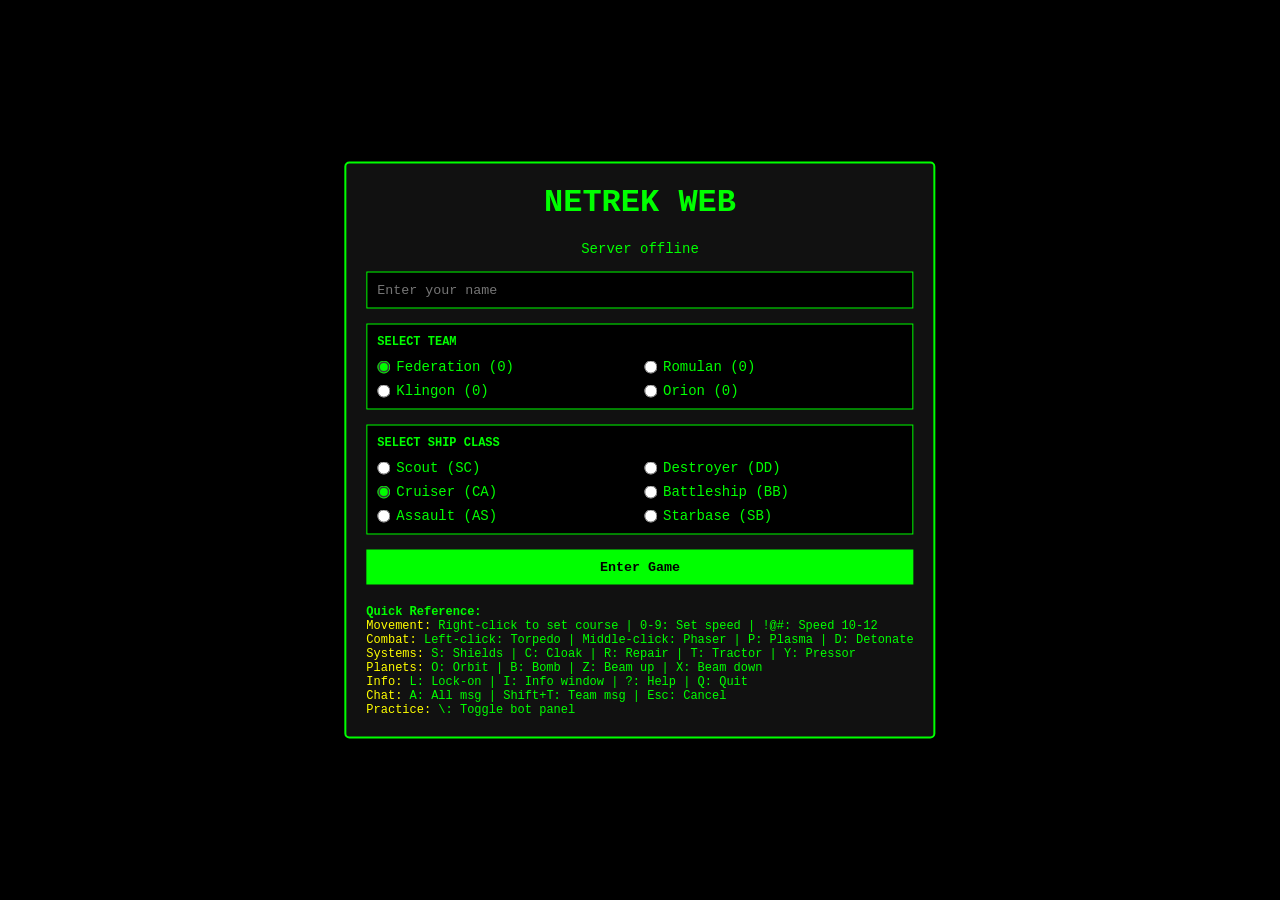
==== static/game.html @ 5dd9e2aa "fix: resolve remaining code review findings across backend and frontend Backend: - Align bot phaser " ====
<!DOCTYPE html>
<html lang="en">
<head>
    <meta charset="UTF-8">
    <meta name="viewport" content="width=device-width, initial-scale=1.0">
    <title>Netrek Web</title>
    <style>
        * {
            margin: 0;
            padding: 0;
            box-sizing: border-box;
        }
        
        body {
            font-family: 'Courier New', monospace;
            background: #000;
            color: #0f0;
            overflow: hidden;
        }
        
        #login {
            position: absolute;
            top: 50%;
            left: 50%;
            transform: translate(-50%, -50%);
            background: #111;
            border: 2px solid #0f0;
            padding: 20px;
            border-radius: 5px;
        }
        
        #login h1 {
            margin-bottom: 20px;
            text-align: center;
            color: #0f0;
        }
        
        #login input[type="text"] {
            display: block;
            width: 100%;
            padding: 10px;
            margin: 10px 0;
            background: #000;
            border: 1px solid #0f0;
            color: #0f0;
            font-family: inherit;
        }
        
        .radio-group {
            margin: 15px 0;
            padding: 10px;
            border: 1px solid #0f0;
            background: #000;
        }
        
        .radio-group-title {
            color: #0f0;
            margin-bottom: 10px;
            font-weight: bold;
            text-transform: uppercase;
            font-size: 12px;
        }
        
        .radio-options {
            display: grid;
            grid-template-columns: 1fr 1fr;
            gap: 8px;
        }
        
        .radio-option {
            display: flex;
            align-items: center;
            color: #0f0;
            font-size: 14px;
        }
        
        .radio-option input[type="radio"] {
            margin-right: 6px;
            accent-color: #0f0;
        }
        
        .radio-option label {
            cursor: pointer;
            user-select: none;
        }
        
        .radio-option input[type="radio"]:not(:disabled) + label:hover {
            color: #0ff;
        }
        
        .radio-option input[type="radio"]:disabled {
            opacity: 0.5;
            cursor: not-allowed;
        }
        
        .radio-option input[type="radio"]:disabled + label {
            cursor: not-allowed;
            opacity: 0.5;
        }
        
        #login button {
            width: 100%;
            padding: 10px;
            background: #0f0;
            color: #000;
            border: none;
            font-weight: bold;
            cursor: pointer;
            font-family: inherit;
        }
        
        #login button:hover {
            background: #0a0;
        }
        
        #game {
            display: none;
            width: 100vw;
            height: 100vh;
            position: relative;
        }
        
        #planet-counter {
            position: absolute;
            top: 10px;
            left: 50%;
            transform: translateX(-50%);
            background: rgba(0, 0, 0, 0.9);
            border: 2px solid #808080;
            padding: 8px 20px;
            border-radius: 5px;
            display: flex;
            gap: 20px;
            font-size: 14px;
            font-weight: bold;
            z-index: 100;
            font-family: 'Courier New', monospace;
            box-shadow: 0 2px 10px rgba(0, 0, 0, 0.5);
        }
        
        .counter-item {
            text-shadow: 0 0 5px currentColor;
        }
        
        #game-wrapper {
            display: flex;
            height: calc(100vh - 100px); /* Account for dashboard */
            justify-content: center;
            align-items: center;
            gap: 10px;
            padding: 10px;
        }
        
        #main-display {
            display: flex;
            flex: 0 0 auto;
            justify-content: center;
            align-items: center;
            gap: 2px;
            padding: 10px;
        }
        
        #tactical-view {
            position: relative;
            display: flex;
            justify-content: center;
            align-items: center;
        }
        
        #galactic-view {
            position: relative;
            display: flex;
            justify-content: center;
            align-items: center;
        }
        
        canvas {
            display: block;
            border: 2px solid #808080;
        }
        
        #tactical {
            background: #000;
        }
        
        #galactic-map {
            background: #000;
        }
        
        #dashboard {
            position: absolute;
            bottom: 0;
            left: 0;
            right: 0;
            height: 100px;
            background: linear-gradient(to bottom, #1a1a1a, #0a0a0a);
            border-top: 2px solid #808080;
            padding: 15px 20px;
            display: flex;
            justify-content: space-evenly;
            align-items: center;
            gap: 20px;
            box-shadow: 0 -5px 20px rgba(0, 255, 0, 0.1);
        }
        
        .stat {
            text-align: center;
            padding: 5px 15px;
            background: rgba(0, 0, 0, 0.5);
            border: 1px solid rgba(0, 255, 0, 0.2);
            border-radius: 5px;
            min-width: 80px;
        }
        
        .stat-label {
            font-size: 11px;
            color: #aaa;
            letter-spacing: 1px;
            margin-bottom: 3px;
            font-weight: bold;
        }
        
        .stat-value {
            font-size: 18px;
            color: #0f0;
            font-weight: bold;
            text-shadow: 0 0 5px rgba(0, 255, 0, 0.5);
        }
        
        
        #messages-container {
            flex: 1 1 200px;
            max-width: 320px;
            height: calc(100vh - 130px); /* Account for dashboard + padding */
            background: rgba(0, 0, 0, 0.8);
            border: 1px solid #808080;
            z-index: 10;
            display: flex;
            flex-direction: column;
        }

        .message-panel {
            display: flex;
            flex-direction: column;
            border-bottom: 1px solid #404040;
            min-height: 0; /* Important for flex children with overflow */
        }
        
        #player-messages-panel {
            flex: 1; /* 1/3 of the height */
        }
        
        #server-messages-panel {
            flex: 2; /* 2/3 of the height */
        }

        .message-panel:last-child {
            border-bottom: none;
        }

        .message-label {
            background: rgba(128, 128, 128, 0.1);
            color: #c0c0c0;
            padding: 2px 5px;
            font-size: 10px;
            font-weight: bold;
            border-bottom: 1px solid #606060;
            text-align: center;
        }

        .messages {
            flex: 1;
            padding: 5px;
            overflow-y: auto;
            font-size: 9px;
            min-height: 0; /* Important for overflow to work in flex container */
        }

        .message {
            margin: 2px 0;
        }
        
        .message.warning {
            color: #ff0;
        }
        
        .message.team {
            color: #0ff;
        }
        
        .message.kill {
            color: #f00;
        }
        
        #player-list {
            flex: 1 1 200px;
            max-width: 320px;
            height: calc(100vh - 130px); /* Account for dashboard + padding */
            background: rgba(0, 0, 0, 0.8);
            border: 1px solid #808080;
            padding: 5px;
            overflow-y: auto;
            font-size: 9px;
            z-index: 10;
        }
        
        .player-entry {
            display: flex;
            justify-content: space-between;
            margin: 2px 0;
        }
        
        .team-fed { color: #ff0; }
        .team-rom { color: #f00; }
        .team-kli { color: #0f0; }
        .team-ori { color: #0ff; }
        
        #controls-help {
            position: absolute;
            bottom: 110px;
            left: 10px;
            font-size: 11px;
            color: #888;
            background: rgba(0, 0, 0, 0.8);
            padding: 5px;
            border: 1px solid #444;
        }
        
        #message-input {
            display: none;
            position: absolute;
            bottom: 50%;
            left: 50%;
            transform: translateX(-50%);
            background: rgba(0, 0, 0, 0.9);
            border: 2px solid #0f0;
            padding: 10px;
            z-index: 1000;
        }
        
        #message-input input {
            background: #000;
            border: 1px solid #0f0;
            color: #0f0;
            padding: 5px;
            width: 400px;
            font-family: inherit;
        }
        
        #message-input .prompt {
            color: #0f0;
            margin-bottom: 5px;
        }
        
        #help-window {
            display: none;
            position: fixed;
            top: 50%;
            left: 50%;
            transform: translate(-50%, -50%);
            background: rgba(0, 0, 0, 0.95);
            border: 2px solid #0f0;
            padding: 20px;
            z-index: 1001;
            max-width: 800px;
            max-height: 80vh;
            overflow-y: auto;
        }
        
        #help-window h2 {
            color: #0f0;
            margin-bottom: 15px;
            text-align: center;
            border-bottom: 1px solid #0f0;
            padding-bottom: 10px;
        }
        
        #help-window .help-section {
            margin-bottom: 20px;
        }
        
        #help-window .help-section h3 {
            color: #0f0;
            margin-bottom: 10px;
            font-size: 14px;
        }
        
        #help-window .help-item {
            display: flex;
            margin-bottom: 5px;
            font-size: 12px;
        }
        
        #help-window .help-key {
            color: #ff0;
            min-width: 80px;
            font-weight: bold;
        }
        
        #help-window .help-desc {
            color: #0f0;
        }
        
        #help-window .close-help {
            margin-top: 15px;
            text-align: center;
            color: #999;
            font-size: 11px;
        }
        
        #practice-panel {
            position: fixed;
            top: 50%;
            right: 20px;
            transform: translateY(-50%);
            background: rgba(0, 0, 0, 0.95);
            border: 2px solid #0f0;
            padding: 20px;
            border-radius: 5px;
            display: none;
            z-index: 10000;
            min-width: 200px;
            box-shadow: 0 0 20px rgba(0, 255, 0, 0.3);
        }
        
        #practice-panel.show {
            display: block;
        }
        
        .practice-header {
            color: #0f0;
            font-size: 16px;
            font-weight: bold;
            margin-bottom: 15px;
            text-align: center;
            text-transform: uppercase;
            letter-spacing: 2px;
        }
        
        .practice-buttons {
            display: flex;
            flex-direction: column;
            gap: 10px;
        }
        
        .practice-buttons button {
            background: transparent;
            border: 1px solid #0f0;
            color: #0f0;
            padding: 8px 15px;
            cursor: pointer;
            font-family: 'Courier New', monospace;
            font-size: 12px;
            transition: all 0.3s;
            text-transform: uppercase;
        }
        
        .practice-buttons button:hover {
            background: #0f0;
            color: #000;
            box-shadow: 0 0 10px rgba(0, 255, 0, 0.5);
        }
        
        .practice-help {
            margin-top: 15px;
            padding-top: 15px;
            border-top: 1px solid rgba(0, 255, 0, 0.3);
            color: #0a0;
            font-size: 11px;
            text-align: center;
        }
        
        #alert-status {
            position: absolute;
            left: 50%;
            transform: translateX(-50%);
            bottom: calc(100px + 10px); /* Dashboard height + 10px gap */
            background: rgba(0, 0, 0, 0.9);
            border: 2px solid;
            padding: 10px 20px;
            border-radius: 5px;
            font-family: 'Courier New', monospace;
            font-size: 18px;
            font-weight: bold;
            text-align: center;
            z-index: 200;
            box-shadow: 0 0 20px rgba(0, 0, 0, 0.8);
            text-shadow: 0 0 10px currentColor;
            letter-spacing: 2px;
        }
        
        #alert-status.yellow-alert {
            color: #ffff00;
            border-color: #ffff00;
            box-shadow: 0 0 20px rgba(255, 255, 0, 0.3);
        }
        
        #alert-status.red-alert {
            color: #ff0000;
            border-color: #ff0000;
            box-shadow: 0 0 20px rgba(255, 0, 0, 0.3);
            animation: redAlertPulse 1s infinite alternate;
        }
        
        @keyframes redAlertPulse {
            from { opacity: 1; }
            to { opacity: 0.7; }
        }
        
        @media (max-width: 1200px) {
            #game-wrapper {
                flex-direction: column;
                align-items: center;
            }
            
            #messages, #player-list {
                width: 100%;
                max-width: none;
                flex: 0 0 200px;
                height: 200px;
                margin: 0;
            }
        }
    </style>
</head>
<body>
    <div id="login">
        <h1>NETREK WEB</h1>
        <div id="serverStats" style="color: #0f0; text-align: center; margin-bottom: 15px; font-size: 14px;">
            <span id="totalPlayers">Loading server...</span>
        </div>
        <input type="text" id="playerName" placeholder="Enter your name" maxlength="16" pattern="[a-zA-Z0-9]*" onkeypress="return /[a-zA-Z0-9]/.test(event.key)" oninput="this.value = this.value.replace(/[^a-zA-Z0-9]/g, '')">
        
        <div class="radio-group">
            <div class="radio-group-title">Select Team</div>
            <div class="radio-options">
                <div class="radio-option">
                    <input type="radio" id="teamFed" name="team" value="1" checked>
                    <label for="teamFed">Federation <span id="fedCount">(0)</span></label>
                </div>
                <div class="radio-option">
                    <input type="radio" id="teamRom" name="team" value="2">
                    <label for="teamRom">Romulan <span id="romCount">(0)</span></label>
                </div>
                <div class="radio-option">
                    <input type="radio" id="teamKli" name="team" value="4">
                    <label for="teamKli">Klingon <span id="kliCount">(0)</span></label>
                </div>
                <div class="radio-option">
                    <input type="radio" id="teamOri" name="team" value="8">
                    <label for="teamOri">Orion <span id="oriCount">(0)</span></label>
                </div>
            </div>
        </div>
        
        <div class="radio-group">
            <div class="radio-group-title">Select Ship Class</div>
            <div class="radio-options">
                <div class="radio-option">
                    <input type="radio" id="shipSC" name="ship" value="0">
                    <label for="shipSC">Scout (SC)</label>
                </div>
                <div class="radio-option">
                    <input type="radio" id="shipDD" name="ship" value="1">
                    <label for="shipDD">Destroyer (DD)</label>
                </div>
                <div class="radio-option">
                    <input type="radio" id="shipCA" name="ship" value="2" checked>
                    <label for="shipCA">Cruiser (CA)</label>
                </div>
                <div class="radio-option">
                    <input type="radio" id="shipBB" name="ship" value="3">
                    <label for="shipBB">Battleship (BB)</label>
                </div>
                <div class="radio-option">
                    <input type="radio" id="shipAS" name="ship" value="4">
                    <label for="shipAS">Assault (AS)</label>
                </div>
                <div class="radio-option">
                    <input type="radio" id="shipSB" name="ship" value="5">
                    <label for="shipSB">Starbase (SB)</label>
                </div>
            </div>
        </div>
        
        <button onclick="connect()">Enter Game</button>
        <div style="margin-top: 20px; font-size: 12px; color: #0f0;">
            <strong>Quick Reference:</strong><br>
            <span style="color: #ff0;">Movement:</span> Right-click to set course | 0-9: Set speed | !@#: Speed 10-12<br>
            <span style="color: #ff0;">Combat:</span> Left-click: Torpedo | Middle-click: Phaser | P: Plasma | D: Detonate<br>
            <span style="color: #ff0;">Systems:</span> S: Shields | C: Cloak | R: Repair | T: Tractor | Y: Pressor<br>
            <span style="color: #ff0;">Planets:</span> O: Orbit | B: Bomb | Z: Beam up | X: Beam down<br>
            <span style="color: #ff0;">Info:</span> L: Lock-on | I: Info window | ?: Help | Q: Quit<br>
            <span style="color: #ff0;">Chat:</span> A: All msg | Shift+T: Team msg | Esc: Cancel<br>
            <span style="color: #ff0;">Practice:</span> \: Toggle bot panel
        </div>
    </div>
    
    <div id="game">
        <div id="planet-counter">
            <span id="tournament-timer-display" class="counter-item" style="color: #ff99ff; display: none;">T-MODE <span id="tournament-timer-value">0:00</span></span>
            <span class="counter-item" style="color: #ffff00;">FED: <span id="fed-planets">0</span></span>
            <span class="counter-item" style="color: #ff0000;">ROM: <span id="rom-planets">0</span></span>
            <span class="counter-item" style="color: #00ff00;">KLI: <span id="kli-planets">0</span></span>
            <span class="counter-item" style="color: #00ffff;">ORI: <span id="ori-planets">0</span></span>
            <span class="counter-item" style="color: #888888;">IND: <span id="ind-planets">0</span></span>
        </div>
        <div id="game-wrapper">
            <div id="messages-container">
                <div class="message-panel" id="player-messages-panel">
                    <div class="message-label">PLAYER MESSAGES</div>
                    <div id="messages-player" class="messages"></div>
                </div>
                <div class="message-panel" id="server-messages-panel">
                    <div class="message-label">SERVER MESSAGES</div>
                    <div id="messages-server" class="messages"></div>
                </div>
            </div>
            <div id="main-display">
                <div id="tactical-view">
                    <canvas id="tactical"></canvas>
                </div>
                <div id="galactic-view">
                    <canvas id="galactic-map"></canvas>
                </div>
            </div>
            <div id="player-list"></div>
        </div>
        <div id="alert-status" style="display: none;"></div>
        <div id="dashboard">
            <div class="stat">
                <div class="stat-label">SHIELDS</div>
                <div class="stat-value" id="shields">100</div>
            </div>
            <div class="stat">
                <div class="stat-label">DAMAGE</div>
                <div class="stat-value" id="damage" style="color: #fa0">0</div>
            </div>
            <div class="stat">
                <div class="stat-label">FUEL</div>
                <div class="stat-value" id="fuel" style="color: #0ff">10000</div>
            </div>
            <div class="stat">
                <div class="stat-label">WTEMP</div>
                <div class="stat-value" id="wtemp" style="color: #f80">0</div>
            </div>
            <div class="stat">
                <div class="stat-label">ETEMP</div>
                <div class="stat-value" id="etemp" style="color: #ff0">0</div>
            </div>
            <div class="stat">
                <div class="stat-label">SPEED</div>
                <div class="stat-value" id="speed">0</div>
            </div>
            <div class="stat">
                <div class="stat-label">ARMIES</div>
                <div class="stat-value" id="armies" style="color: #0f0">0</div>
            </div>
            <div class="stat">
                <div class="stat-label">STATUS</div>
                <div class="stat-value" id="status" style="font-size: 11px"></div>
            </div>
            <div class="stat">
                <div class="stat-label">KS/K/D</div>
                <div class="stat-value" id="kda-stats" style="font-size: 11px; color: #8f8">0/0/0</div>
            </div>
            <div class="stat">
                <div class="stat-label">K/D</div>
                <div class="stat-value" id="kd-ratio" style="font-size: 11px; color: #8f8">0.00</div>
            </div>
            <div class="stat">
                <div class="stat-label">TICK</div>
                <div class="stat-value" id="network-delay" style="font-size: 11px; color: #0f0; text-align: right;">0ms</div>
            </div>
            <div class="stat">
                <div class="stat-label">COMPRESSION</div>
                <div class="stat-value" id="compression-indicator" style="font-size: 11px; color: #888;">OFF</div>
            </div>
        </div>
    </div>
    
    <div id="message-input">
        <div class="prompt">Enter message:</div>
        <input type="text" id="message-text" maxlength="80">
    </div>
    
    <div id="help-window">
        <h2>NETREK CONTROLS</h2>
        
        <div class="help-section">
            <h3>MOVEMENT</h3>
            <div class="help-item">
                <span class="help-key">0-9</span>
                <span class="help-desc">Set speed (0=stop, 9=max)</span>
            </div>
            <div class="help-item">
                <span class="help-key">!, @, #</span>
                <span class="help-desc">Set speed 10, 11, 12 (Shift+1,2,3)</span>
            </div>
            <div class="help-item">
                <span class="help-key">Right Click</span>
                <span class="help-desc">Set course/direction</span>
            </div>
        </div>
        
        <div class="help-section">
            <h3>COMBAT</h3>
            <div class="help-item">
                <span class="help-key">Left Click</span>
                <span class="help-desc">Fire torpedo</span>
            </div>
            <div class="help-item">
                <span class="help-key">Middle Click</span>
                <span class="help-desc">Fire phaser</span>
            </div>
            <div class="help-item">
                <span class="help-key">p</span>
                <span class="help-desc">Fire plasma torpedo</span>
            </div>
            <div class="help-item">
                <span class="help-key">d</span>
                <span class="help-desc">Detonate own torpedoes</span>
            </div>
        </div>
        
        <div class="help-section">
            <h3>SHIP SYSTEMS</h3>
            <div class="help-item">
                <span class="help-key">s</span>
                <span class="help-desc">Toggle shields</span>
            </div>
            <div class="help-item">
                <span class="help-key">c</span>
                <span class="help-desc">Toggle cloak</span>
            </div>
            <div class="help-item">
                <span class="help-key">r/R</span>
                <span class="help-desc">Toggle repair mode</span>
            </div>
            <div class="help-item">
                <span class="help-key">t</span>
                <span class="help-desc">Tractor beam nearest enemy</span>
            </div>
            <div class="help-item">
                <span class="help-key">y</span>
                <span class="help-desc">Pressor beam nearest enemy</span>
            </div>
        </div>
        
        <div class="help-section">
            <h3>PLANETS</h3>
            <div class="help-item">
                <span class="help-key">o</span>
                <span class="help-desc">Orbit planet</span>
            </div>
            <div class="help-item">
                <span class="help-key">b</span>
                <span class="help-desc">Bomb planet (when orbiting)</span>
            </div>
            <div class="help-item">
                <span class="help-key">z</span>
                <span class="help-desc">Beam up armies</span>
            </div>
            <div class="help-item">
                <span class="help-key">x</span>
                <span class="help-desc">Beam down armies</span>
            </div>
        </div>
        
        <div class="help-section">
            <h3>TARGETING</h3>
            <div class="help-item">
                <span class="help-key">l</span>
                <span class="help-desc">Lock on nearest planet to cursor</span>
            </div>
            <div class="help-item">
                <span class="help-key">i/I</span>
                <span class="help-desc">Show info for object under cursor</span>
            </div>
        </div>
        
        <div class="help-section">
            <h3>COMMUNICATION</h3>
            <div class="help-item">
                <span class="help-key">a</span>
                <span class="help-desc">Send message to all</span>
            </div>
            <div class="help-item">
                <span class="help-key">/</span>
                <span class="help-desc">Quick slash commands (opens All message with /)</span>
            </div>
            <div class="help-item">
                <span class="help-key">t/T</span>
                <span class="help-desc">Send message to team (Shift+t or T)</span>
            </div>
            <div class="help-item">
                <span class="help-key">Escape</span>
                <span class="help-desc">Cancel message / Close windows</span>
            </div>
        </div>
        
        <div class="help-section">
            <h3>OTHER</h3>
            <div class="help-item">
                <span class="help-key">\</span>
                <span class="help-desc">Toggle practice panel</span>
            </div>
            <div class="help-item">
                <span class="help-key">m</span>
                <span class="help-desc">Toggle team centroid markers</span>
            </div>
            <div class="help-item">
                <span class="help-key">?</span>
                <span class="help-desc">Toggle this help window</span>
            </div>
            <div class="help-item">
                <span class="help-key">Q</span>
                <span class="help-desc">Quit/Self-destruct (capital Q)</span>
            </div>
        </div>
        
        <div class="close-help">Press ? or Escape to close</div>
    </div>
    
    <div id="practice-panel">
        <div class="practice-header">Practice Mode</div>
        <div class="practice-buttons">
            <button onclick="balanceTeams()">Balance Teams</button>
            <button onclick="fillWithBots()">Fill All Slots</button>
            <button onclick="clearBots()">Clear All Bots</button>
        </div>
        <div class="practice-help">Press \ (backslash) to toggle or Escape to close this panel</div>
    </div>
    
    <script src="convert_bitmaps.js"></script>
    <script src="planet-renderer.js"></script>
    <script src="info-window.js"></script>
    <script src="ship-bitmaps-all-teams.js"></script>
    <script src="ship-renderer.js"></script>
    <script src="netrek.js"></script>
</body>
</html>
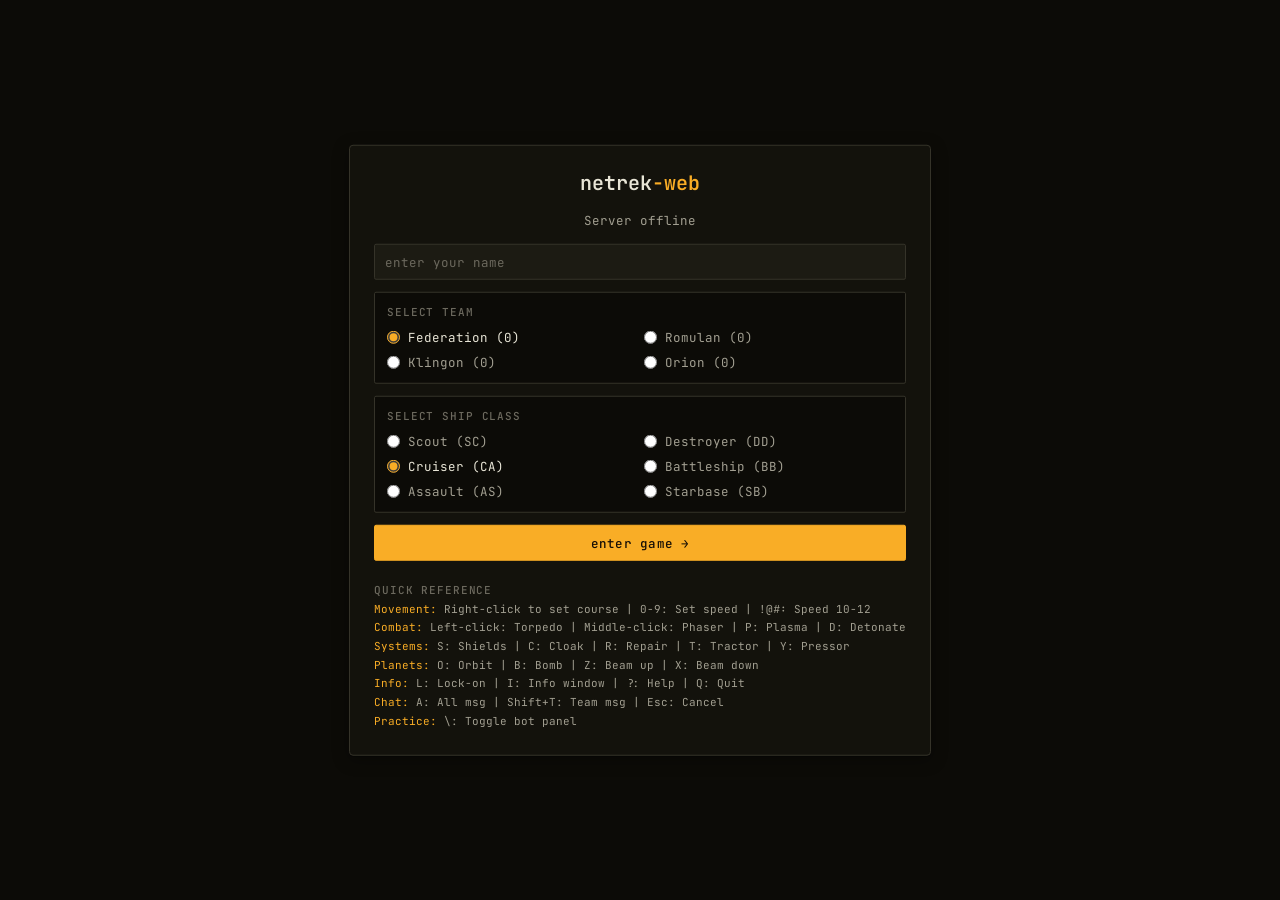
==== commit 603fc533: "style: adopt lab1702 design system for UI chrome Landing page, login, and in-game HUD chrome (dashbo" ====
--- a/static/game.html
+++ b/static/game.html
@@ -3,114 +3,108 @@
 <head>
     <meta charset="UTF-8">
     <meta name="viewport" content="width=device-width, initial-scale=1.0">
-    <title>Netrek Web</title>
+    <title>netrek-web</title>
+    <link rel="stylesheet" href="lab1702.css">
     <style>
-        * {
-            margin: 0;
-            padding: 0;
-            box-sizing: border-box;
-        }
-        
+        /* lab1702 design system for all UI chrome.
+           In-game team colors (red/yellow/green/cyan) are historical
+           Netrek colors and intentionally NOT tokenized. */
         body {
-            font-family: 'Courier New', monospace;
-            background: #000;
-            color: #0f0;
+            font-family: var(--font-mono);
+            font-size: 14px;
+            background: var(--bg-0);
+            color: var(--fg-1);
             overflow: hidden;
         }
-        
+
         #login {
             position: absolute;
             top: 50%;
             left: 50%;
             transform: translate(-50%, -50%);
-            background: #111;
-            border: 2px solid #0f0;
-            padding: 20px;
-            border-radius: 5px;
-        }
-        
+            background: var(--bg-1);
+            border: 1px solid var(--border-1);
+            padding: 24px;
+            border-radius: var(--radius-2);
+            box-shadow: var(--shadow-card);
+        }
+
         #login h1 {
-            margin-bottom: 20px;
+            margin-bottom: 16px;
             text-align: center;
-            color: #0f0;
-        }
-        
+            font-size: 20px;
+            font-weight: 600;
+            color: var(--fg-1);
+        }
+
+        #login h1 .accent { color: var(--amber); }
+
         #login input[type="text"] {
             display: block;
-            width: 100%;
-            padding: 10px;
-            margin: 10px 0;
-            background: #000;
-            border: 1px solid #0f0;
-            color: #0f0;
-            font-family: inherit;
-        }
-        
+            margin: 12px 0;
+        }
+
         .radio-group {
-            margin: 15px 0;
-            padding: 10px;
-            border: 1px solid #0f0;
-            background: #000;
-        }
-        
+            margin: 12px 0;
+            padding: 12px;
+            border: 1px solid var(--border-1);
+            border-radius: var(--radius-1);
+            background: var(--bg-0);
+        }
+
         .radio-group-title {
-            color: #0f0;
+            color: var(--fg-3);
             margin-bottom: 10px;
-            font-weight: bold;
+            font-weight: 500;
             text-transform: uppercase;
-            font-size: 12px;
-        }
-        
+            letter-spacing: var(--tracking-label);
+            font-size: 11px;
+        }
+
         .radio-options {
             display: grid;
             grid-template-columns: 1fr 1fr;
             gap: 8px;
         }
-        
+
         .radio-option {
             display: flex;
             align-items: center;
-            color: #0f0;
-            font-size: 14px;
-        }
-        
+            color: var(--fg-2);
+            font-size: 12.5px;
+        }
+
         .radio-option input[type="radio"] {
-            margin-right: 6px;
-            accent-color: #0f0;
-        }
-        
+            margin-right: 8px;
+            accent-color: var(--amber);
+        }
+
         .radio-option label {
             cursor: pointer;
             user-select: none;
-        }
-        
+            transition: color var(--dur-fast) var(--ease-out);
+        }
+
+        .radio-option input[type="radio"]:checked + label {
+            color: var(--fg-1);
+        }
+
         .radio-option input[type="radio"]:not(:disabled) + label:hover {
-            color: #0ff;
-        }
-        
+            color: var(--amber);
+        }
+
         .radio-option input[type="radio"]:disabled {
             opacity: 0.5;
             cursor: not-allowed;
         }
-        
+
         .radio-option input[type="radio"]:disabled + label {
             cursor: not-allowed;
             opacity: 0.5;
         }
-        
-        #login button {
+
+        #login > button {
             width: 100%;
-            padding: 10px;
-            background: #0f0;
-            color: #000;
-            border: none;
-            font-weight: bold;
-            cursor: pointer;
-            font-family: inherit;
-        }
-        
-        #login button:hover {
-            background: #0a0;
         }
         
         #game {
@@ -125,19 +119,18 @@
             top: 10px;
             left: 50%;
             transform: translateX(-50%);
-            background: rgba(0, 0, 0, 0.9);
-            border: 2px solid #808080;
+            background: var(--bg-1);
+            border: 1px solid var(--border-1);
             padding: 8px 20px;
-            border-radius: 5px;
+            border-radius: var(--radius-2);
             display: flex;
             gap: 20px;
-            font-size: 14px;
-            font-weight: bold;
+            font-size: 13px;
+            font-weight: 600;
             z-index: 100;
-            font-family: 'Courier New', monospace;
-            box-shadow: 0 2px 10px rgba(0, 0, 0, 0.5);
-        }
-        
+            box-shadow: var(--shadow-card);
+        }
+
         .counter-item {
             text-shadow: 0 0 5px currentColor;
         }
@@ -176,55 +169,56 @@
         
         canvas {
             display: block;
-            border: 2px solid #808080;
-        }
-        
+            border: 1px solid var(--border-1);
+            border-radius: var(--radius-2);
+        }
+
         #tactical {
             background: #000;
         }
-        
+
         #galactic-map {
             background: #000;
         }
-        
+
         #dashboard {
             position: absolute;
             bottom: 0;
             left: 0;
             right: 0;
             height: 100px;
-            background: linear-gradient(to bottom, #1a1a1a, #0a0a0a);
-            border-top: 2px solid #808080;
+            background: var(--bg-1);
+            border-top: 1px solid var(--border-1);
             padding: 15px 20px;
             display: flex;
             justify-content: space-evenly;
             align-items: center;
             gap: 20px;
-            box-shadow: 0 -5px 20px rgba(0, 255, 0, 0.1);
-        }
-        
+        }
+
         .stat {
             text-align: center;
             padding: 5px 15px;
-            background: rgba(0, 0, 0, 0.5);
-            border: 1px solid rgba(0, 255, 0, 0.2);
-            border-radius: 5px;
+            background: var(--bg-0);
+            border: 1px solid var(--border-1);
+            border-radius: var(--radius-1);
             min-width: 80px;
         }
-        
+
         .stat-label {
-            font-size: 11px;
-            color: #aaa;
-            letter-spacing: 1px;
+            font-size: 10px;
+            color: var(--fg-3);
+            letter-spacing: var(--tracking-label);
+            text-transform: uppercase;
             margin-bottom: 3px;
-            font-weight: bold;
-        }
-        
+            font-weight: 500;
+        }
+
         .stat-value {
             font-size: 18px;
-            color: #0f0;
-            font-weight: bold;
-            text-shadow: 0 0 5px rgba(0, 255, 0, 0.5);
+            color: var(--fg-1);
+            font-weight: 600;
+            font-variant-numeric: tabular-nums;
         }
         
         
@@ -232,17 +226,19 @@
             flex: 1 1 200px;
             max-width: 320px;
             height: calc(100vh - 130px); /* Account for dashboard + padding */
-            background: rgba(0, 0, 0, 0.8);
-            border: 1px solid #808080;
+            background: var(--bg-1);
+            border: 1px solid var(--border-1);
+            border-radius: var(--radius-2);
             z-index: 10;
             display: flex;
             flex-direction: column;
+            overflow: hidden;
         }
 
         .message-panel {
             display: flex;
             flex-direction: column;
-            border-bottom: 1px solid #404040;
+            border-bottom: 1px solid var(--border-1);
             min-height: 0; /* Important for flex children with overflow */
         }
         
@@ -259,12 +255,14 @@
         }
 
         .message-label {
-            background: rgba(128, 128, 128, 0.1);
-            color: #c0c0c0;
-            padding: 2px 5px;
+            background: var(--bg-2);
+            color: var(--fg-3);
+            padding: 3px 5px;
             font-size: 10px;
-            font-weight: bold;
-            border-bottom: 1px solid #606060;
+            font-weight: 500;
+            text-transform: uppercase;
+            letter-spacing: var(--tracking-label);
+            border-bottom: 1px solid var(--border-1);
             text-align: center;
         }
 
@@ -296,8 +294,9 @@
             flex: 1 1 200px;
             max-width: 320px;
             height: calc(100vh - 130px); /* Account for dashboard + padding */
-            background: rgba(0, 0, 0, 0.8);
-            border: 1px solid #808080;
+            background: var(--bg-1);
+            border: 1px solid var(--border-1);
+            border-radius: var(--radius-2);
             padding: 5px;
             overflow-y: auto;
             font-size: 9px;
@@ -320,171 +319,162 @@
             bottom: 110px;
             left: 10px;
             font-size: 11px;
-            color: #888;
-            background: rgba(0, 0, 0, 0.8);
+            color: var(--fg-3);
+            background: var(--bg-1);
             padding: 5px;
-            border: 1px solid #444;
-        }
-        
+            border: 1px solid var(--border-1);
+            border-radius: var(--radius-1);
+        }
+
         #message-input {
             display: none;
             position: absolute;
             bottom: 50%;
             left: 50%;
             transform: translateX(-50%);
-            background: rgba(0, 0, 0, 0.9);
-            border: 2px solid #0f0;
-            padding: 10px;
+            background: var(--bg-1);
+            border: 1px solid var(--amber-dim);
+            border-radius: var(--radius-2);
+            box-shadow: var(--shadow-overlay), 0 0 12px var(--amber-glow);
+            padding: 12px;
             z-index: 1000;
         }
-        
+
         #message-input input {
-            background: #000;
-            border: 1px solid #0f0;
-            color: #0f0;
-            padding: 5px;
             width: 400px;
-            font-family: inherit;
-        }
-        
+        }
+
         #message-input .prompt {
-            color: #0f0;
-            margin-bottom: 5px;
-        }
-        
+            color: var(--fg-3);
+            text-transform: uppercase;
+            letter-spacing: var(--tracking-label);
+            font-size: 11px;
+            margin-bottom: 8px;
+        }
+
         #help-window {
             display: none;
             position: fixed;
             top: 50%;
             left: 50%;
             transform: translate(-50%, -50%);
-            background: rgba(0, 0, 0, 0.95);
-            border: 2px solid #0f0;
-            padding: 20px;
+            background: var(--bg-1);
+            border: 1px solid var(--border-1);
+            border-radius: var(--radius-2);
+            box-shadow: var(--shadow-overlay);
+            padding: 24px;
             z-index: 1001;
             max-width: 800px;
             max-height: 80vh;
             overflow-y: auto;
         }
-        
+
         #help-window h2 {
-            color: #0f0;
+            color: var(--fg-1);
+            font-size: 16px;
+            font-weight: 600;
+            text-transform: uppercase;
+            letter-spacing: var(--tracking-label);
             margin-bottom: 15px;
             text-align: center;
-            border-bottom: 1px solid #0f0;
+            border-bottom: 1px solid var(--border-1);
             padding-bottom: 10px;
         }
-        
+
         #help-window .help-section {
             margin-bottom: 20px;
         }
-        
+
         #help-window .help-section h3 {
-            color: #0f0;
+            color: var(--fg-3);
             margin-bottom: 10px;
-            font-size: 14px;
-        }
-        
+            font-size: 11px;
+            font-weight: 500;
+            text-transform: uppercase;
+            letter-spacing: var(--tracking-label);
+        }
+
         #help-window .help-item {
             display: flex;
             margin-bottom: 5px;
             font-size: 12px;
         }
-        
+
         #help-window .help-key {
-            color: #ff0;
-            min-width: 80px;
-            font-weight: bold;
-        }
-        
+            color: var(--amber);
+            min-width: 100px;
+            font-weight: 500;
+        }
+
         #help-window .help-desc {
-            color: #0f0;
-        }
-        
+            color: var(--fg-2);
+        }
+
         #help-window .close-help {
             margin-top: 15px;
             text-align: center;
-            color: #999;
+            color: var(--fg-3);
             font-size: 11px;
         }
-        
+
         #practice-panel {
             position: fixed;
             top: 50%;
             right: 20px;
             transform: translateY(-50%);
-            background: rgba(0, 0, 0, 0.95);
-            border: 2px solid #0f0;
+            background: var(--bg-1);
+            border: 1px solid var(--border-1);
             padding: 20px;
-            border-radius: 5px;
+            border-radius: var(--radius-2);
+            box-shadow: var(--shadow-overlay);
             display: none;
             z-index: 10000;
             min-width: 200px;
-            box-shadow: 0 0 20px rgba(0, 255, 0, 0.3);
-        }
-        
+        }
+
         #practice-panel.show {
             display: block;
         }
-        
+
         .practice-header {
-            color: #0f0;
-            font-size: 16px;
-            font-weight: bold;
+            color: var(--fg-1);
+            font-size: 13px;
+            font-weight: 600;
             margin-bottom: 15px;
             text-align: center;
             text-transform: uppercase;
-            letter-spacing: 2px;
-        }
-        
+            letter-spacing: var(--tracking-label);
+        }
+
         .practice-buttons {
             display: flex;
             flex-direction: column;
             gap: 10px;
         }
-        
-        .practice-buttons button {
-            background: transparent;
-            border: 1px solid #0f0;
-            color: #0f0;
-            padding: 8px 15px;
-            cursor: pointer;
-            font-family: 'Courier New', monospace;
-            font-size: 12px;
-            transition: all 0.3s;
-            text-transform: uppercase;
-        }
-        
-        .practice-buttons button:hover {
-            background: #0f0;
-            color: #000;
-            box-shadow: 0 0 10px rgba(0, 255, 0, 0.5);
-        }
-        
+
         .practice-help {
             margin-top: 15px;
             padding-top: 15px;
-            border-top: 1px solid rgba(0, 255, 0, 0.3);
-            color: #0a0;
+            border-top: 1px solid var(--border-1);
+            color: var(--fg-3);
             font-size: 11px;
             text-align: center;
         }
-        
+
+        /* Alert colors below are game-semantic (yellow/red alert), not theme */
         #alert-status {
             position: absolute;
             left: 50%;
             transform: translateX(-50%);
             bottom: calc(100px + 10px); /* Dashboard height + 10px gap */
-            background: rgba(0, 0, 0, 0.9);
-            border: 2px solid;
+            background: var(--bg-1);
+            border: 1px solid;
             padding: 10px 20px;
-            border-radius: 5px;
-            font-family: 'Courier New', monospace;
+            border-radius: var(--radius-2);
             font-size: 18px;
-            font-weight: bold;
+            font-weight: 600;
             text-align: center;
             z-index: 200;
-            box-shadow: 0 0 20px rgba(0, 0, 0, 0.8);
             text-shadow: 0 0 10px currentColor;
             letter-spacing: 2px;
         }
@@ -525,11 +515,11 @@
 </head>
 <body>
     <div id="login">
-        <h1>NETREK WEB</h1>
-        <div id="serverStats" style="color: #0f0; text-align: center; margin-bottom: 15px; font-size: 14px;">
+        <h1>netrek<span class="accent">-web</span></h1>
+        <div id="serverStats" style="color: var(--fg-2); text-align: center; margin-bottom: 15px; font-size: 12.5px;">
             <span id="totalPlayers">Loading server...</span>
         </div>
-        <input type="text" id="playerName" placeholder="Enter your name" maxlength="16" pattern="[a-zA-Z0-9]*" onkeypress="return /[a-zA-Z0-9]/.test(event.key)" oninput="this.value = this.value.replace(/[^a-zA-Z0-9]/g, '')">
+        <input type="text" id="playerName" class="l7-input" placeholder="enter your name" maxlength="16" pattern="[a-zA-Z0-9]*" onkeypress="return /[a-zA-Z0-9]/.test(event.key)" oninput="this.value = this.value.replace(/[^a-zA-Z0-9]/g, '')">
         
         <div class="radio-group">
             <div class="radio-group-title">Select Team</div>
@@ -583,16 +573,16 @@
             </div>
         </div>
         
-        <button onclick="connect()">Enter Game</button>
-        <div style="margin-top: 20px; font-size: 12px; color: #0f0;">
-            <strong>Quick Reference:</strong><br>
-            <span style="color: #ff0;">Movement:</span> Right-click to set course | 0-9: Set speed | !@#: Speed 10-12<br>
-            <span style="color: #ff0;">Combat:</span> Left-click: Torpedo | Middle-click: Phaser | P: Plasma | D: Detonate<br>
-            <span style="color: #ff0;">Systems:</span> S: Shields | C: Cloak | R: Repair | T: Tractor | Y: Pressor<br>
-            <span style="color: #ff0;">Planets:</span> O: Orbit | B: Bomb | Z: Beam up | X: Beam down<br>
-            <span style="color: #ff0;">Info:</span> L: Lock-on | I: Info window | ?: Help | Q: Quit<br>
-            <span style="color: #ff0;">Chat:</span> A: All msg | Shift+T: Team msg | Esc: Cancel<br>
-            <span style="color: #ff0;">Practice:</span> \: Toggle bot panel
+        <button class="l7-btn l7-btn--solid" onclick="connect()">enter game →</button>
+        <div style="margin-top: 20px; font-size: 11px; line-height: 1.7; color: var(--fg-2);">
+            <span class="l7-label">quick reference</span><br>
+            <span style="color: var(--amber);">Movement:</span> Right-click to set course | 0-9: Set speed | !@#: Speed 10-12<br>
+            <span style="color: var(--amber);">Combat:</span> Left-click: Torpedo | Middle-click: Phaser | P: Plasma | D: Detonate<br>
+            <span style="color: var(--amber);">Systems:</span> S: Shields | C: Cloak | R: Repair | T: Tractor | Y: Pressor<br>
+            <span style="color: var(--amber);">Planets:</span> O: Orbit | B: Bomb | Z: Beam up | X: Beam down<br>
+            <span style="color: var(--amber);">Info:</span> L: Lock-on | I: Info window | ?: Help | Q: Quit<br>
+            <span style="color: var(--amber);">Chat:</span> A: All msg | Shift+T: Team msg | Esc: Cancel<br>
+            <span style="color: var(--amber);">Practice:</span> \: Toggle bot panel
         </div>
     </div>
     
@@ -676,12 +666,16 @@
                 <div class="stat-label">COMPRESSION</div>
                 <div class="stat-value" id="compression-indicator" style="font-size: 11px; color: #888;">OFF</div>
             </div>
+            <div class="stat">
+                <div class="stat-label">CENTROID</div>
+                <div class="stat-value" id="centroid-indicator" style="font-size: 11px; color: #888;">OFF</div>
+            </div>
         </div>
     </div>
     
     <div id="message-input">
-        <div class="prompt">Enter message:</div>
-        <input type="text" id="message-text" maxlength="80">
+        <div class="prompt">enter message</div>
+        <input type="text" id="message-text" class="l7-input" maxlength="80">
     </div>
     
     <div id="help-window">
@@ -807,7 +801,7 @@
             </div>
             <div class="help-item">
                 <span class="help-key">m</span>
-                <span class="help-desc">Toggle team centroid markers</span>
+                <span class="help-desc">Cycle centroid mode (Off/Average/Median)</span>
             </div>
             <div class="help-item">
                 <span class="help-key">?</span>
@@ -825,14 +819,13 @@
     <div id="practice-panel">
         <div class="practice-header">Practice Mode</div>
         <div class="practice-buttons">
-            <button onclick="balanceTeams()">Balance Teams</button>
-            <button onclick="fillWithBots()">Fill All Slots</button>
-            <button onclick="clearBots()">Clear All Bots</button>
+            <button class="l7-btn l7-btn--outline" onclick="balanceTeams()">balance teams</button>
+            <button class="l7-btn l7-btn--outline" onclick="fillWithBots()">fill all slots</button>
+            <button class="l7-btn l7-btn--outline" onclick="clearBots()">clear all bots</button>
         </div>
         <div class="practice-help">Press \ (backslash) to toggle or Escape to close this panel</div>
     </div>
     
-    <script src="convert_bitmaps.js"></script>
     <script src="planet-renderer.js"></script>
     <script src="info-window.js"></script>
     <script src="ship-bitmaps-all-teams.js"></script>
--- a/static/lab1702.css
+++ b/static/lab1702.css
@@ -0,0 +1,114 @@
+/* lab1702 design tokens — terminal-phosphor dark theme.
+   Netrek team colors (red/yellow/green/cyan) are historical and are NOT
+   part of this system; they stay hardcoded where the game uses them. */
+@import url("https://fonts.googleapis.com/css2?family=JetBrains+Mono:ital,wght@0,400;0,500;0,600;0,700;1,400&family=IBM+Plex+Sans:ital,wght@0,400;0,500;0,600;1,400&display=swap");
+
+:root {
+  /* Surfaces (warm near-blacks) */
+  --bg-0: oklch(0.15 0.010 100);
+  --bg-1: oklch(0.18 0.012 100);
+  --bg-2: oklch(0.22 0.014 100);
+  --bg-3: oklch(0.26 0.016 100);
+
+  /* Foreground */
+  --fg-1: oklch(0.92 0.020 95);
+  --fg-2: oklch(0.70 0.020 95);
+  --fg-3: oklch(0.52 0.018 95);
+
+  /* Accents — phosphor amber + green */
+  --amber:      oklch(0.80 0.16 75);
+  --amber-dim:  oklch(0.68 0.13 75);
+  --amber-glow: oklch(0.80 0.16 75 / 0.18);
+  --amber-wash: oklch(0.80 0.16 75 / 0.08);
+  --green:      oklch(0.80 0.16 145);
+  --green-dim:  oklch(0.68 0.13 145);
+  --green-glow: oklch(0.80 0.16 145 / 0.18);
+  --green-wash: oklch(0.80 0.16 145 / 0.08);
+
+  --danger:      oklch(0.70 0.16 25);
+  --danger-wash: oklch(0.70 0.16 25 / 0.10);
+
+  /* Lines */
+  --border-1: oklch(0.32 0.018 100);
+  --border-2: oklch(0.42 0.020 100);
+
+  --on-accent:    oklch(0.17 0.02 75);
+  --link-hover:   oklch(0.88 0.14 78);
+  --selection-bg: oklch(0.80 0.16 75 / 0.25);
+
+  /* Type */
+  --font-mono: "JetBrains Mono", ui-monospace, "SF Mono", Menlo, monospace;
+  --font-sans: "IBM Plex Sans", -apple-system, "Segoe UI", Helvetica, sans-serif;
+  --tracking-label: 0.08em;
+
+  /* Spacing / radii */
+  --radius-1: 2px;
+  --radius-2: 4px;
+  --radius-full: 999px;
+
+  /* Effects */
+  --shadow-card: 0 1px 0 oklch(0 0 0 / 0.4), 0 4px 16px oklch(0 0 0 / 0.35);
+  --shadow-overlay: 0 8px 40px oklch(0 0 0 / 0.6);
+  --focus-shadow: 0 0 0 1px var(--bg-0), 0 0 0 3px var(--amber);
+  --ease-out: cubic-bezier(0.2, 0, 0, 1);
+  --dur-fast: 120ms;
+  --scanlines: repeating-linear-gradient(
+    to bottom,
+    transparent 0px, transparent 2px,
+    oklch(0 0 0 / 0.12) 2px, oklch(0 0 0 / 0.12) 3px
+  );
+}
+
+* { margin: 0; padding: 0; box-sizing: border-box; }
+
+::selection { background: var(--selection-bg); }
+
+a { color: var(--amber); text-decoration: none; }
+a:hover { color: var(--link-hover); text-decoration: underline; }
+
+/* mono uppercase section label */
+.l7-label {
+  font-family: var(--font-mono);
+  font-size: 11px;
+  font-weight: 500;
+  text-transform: uppercase;
+  letter-spacing: var(--tracking-label);
+  color: var(--fg-3);
+}
+
+.l7-card {
+  background: var(--bg-1);
+  border: 1px solid var(--border-1);
+  border-radius: var(--radius-2);
+  box-shadow: var(--shadow-card);
+}
+
+.l7-btn {
+  display: inline-flex; align-items: center; justify-content: center; gap: 8px;
+  font-family: var(--font-mono); font-weight: 500; letter-spacing: 0.02em;
+  border-radius: var(--radius-1); border: 1px solid transparent;
+  cursor: pointer; white-space: nowrap; user-select: none;
+  height: 36px; padding: 0 14px; font-size: 12.5px;
+  transition: background var(--dur-fast) var(--ease-out),
+              border-color var(--dur-fast) var(--ease-out),
+              color var(--dur-fast) var(--ease-out),
+              box-shadow var(--dur-fast) var(--ease-out);
+}
+.l7-btn:focus-visible { outline: none; box-shadow: var(--focus-shadow); }
+.l7-btn--solid { background: var(--amber); color: var(--on-accent); border-color: var(--amber); }
+.l7-btn--solid:hover { background: var(--link-hover); border-color: var(--link-hover); box-shadow: 0 0 12px var(--amber-glow); }
+.l7-btn--solid:active { background: var(--amber-dim); box-shadow: none; }
+.l7-btn--outline { background: transparent; color: var(--amber); border-color: var(--amber-dim); }
+.l7-btn--outline:hover { background: var(--amber-wash); border-color: var(--amber); }
+.l7-btn--outline:active { background: var(--amber-glow); }
+
+.l7-input {
+  font-family: var(--font-mono); font-size: 12.5px; color: var(--fg-1);
+  background: var(--bg-2); border: 1px solid var(--border-1);
+  border-radius: var(--radius-1); height: 36px; padding: 0 10px;
+  width: 100%;
+  transition: border-color var(--dur-fast) var(--ease-out), box-shadow var(--dur-fast) var(--ease-out);
+}
+.l7-input::placeholder { color: var(--fg-3); }
+.l7-input:hover { border-color: var(--border-2); }
+.l7-input:focus { outline: none; border-color: var(--amber-dim); box-shadow: 0 0 8px var(--amber-glow); }
